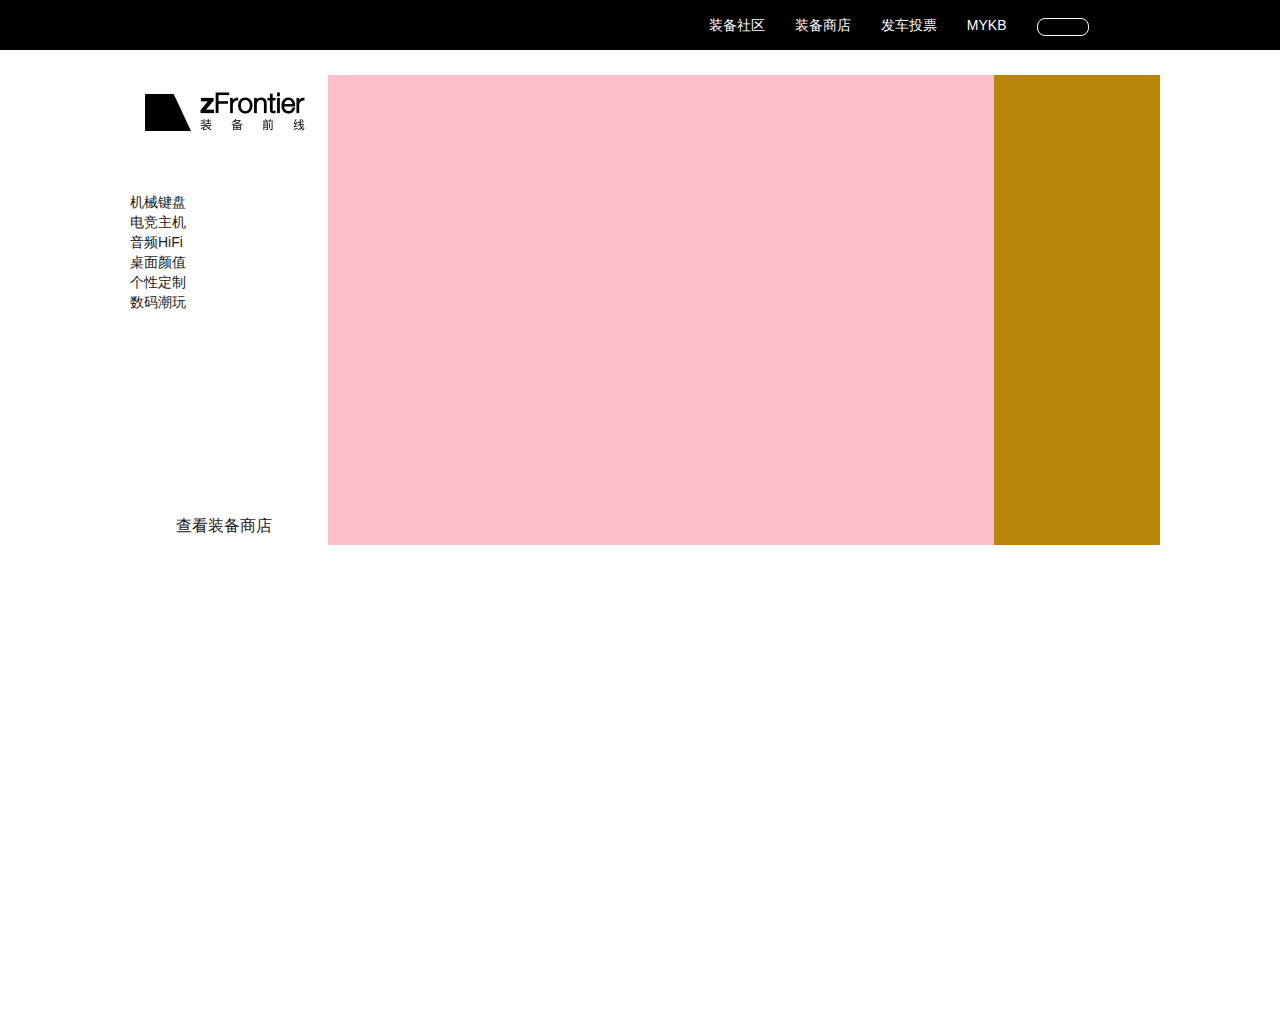
==== zfrontier/index.html @ ff0afa1e "左侧列表动作实现" ====
<!DOCTYPE html>
<html lang="zh">
<head>
    <meta charset="UTF-8">
    <meta name="viewport" content="width=device-width, initial-scale=1.0">
    <meta http-equiv="X-UA-Compatible" content="ie=edge">
    <title>装备前线</title>
    <link rel="stylesheet" href="css/index.css">
</head>
<body>
    <!-- 网页头 -->
    <header>
        <ul class="headerContent">
            <li>
                <a href="">
                    <div class="profilePhoto"></div>
                </a>
            </li>
            <li>
                <input type="text">
                <img src="" alt="">
            </li>
            <li>
                <a href="">MYKB</a>
            </li>
            <li>
                <a href="">发车投票</a>
            </li>
            <li>
                <a href="">装备商店</a>
            </li>
            <li>
                <a href="">装备社区</a>
            </li>
        </ul>
    </header>
    <!-- 网页主体的上部分 -->
    <div class="homeTop">
        <!-- 网页主体的上部分左边 -->
        <div class="topLeft">
            <!-- logo -->
            <div class="homeLogo">
                <img src="img/icons/home-logo.png" alt="">
            </div>
            <!-- 列表 -->
            <div class="leftList">
                <div>
                    <a href="">机械键盘</a>
                    <span></span>  <!-- iconfont代码生成右箭头 -->
                    <ul>
                        <li>
                            <a href="">键盘</a>
                        </li>
                        <li>
                            <a href="">Das</a>
                        </li>
                        <li>
                            <a href="">WASD</a>
                        </li>
                        <li>
                            <a href="">Feenix</a>
                        </li>
                        <li>
                            <a href="">Filco</a>
                        </li>
                        <li>
                            <a href="">Leopold</a>
                        </li>
                        <br>
                        <li>
                            <a href="">键帽</a>
                        </li>
                        <li>
                            <a href="">GMK</a>
                        </li>
                        <li>
                            <a href="">Keyreative</a>
                        </li>
                        <li>
                            <a href="">JTK</a>
                        </li>
                        <li>
                            <a href="">SP</a>
                        </li>
                        <li>
                            <a href="">MYKB</a>
                        </li>
                        <br>
                        <li>
                            <a href="">客制化</a>
                        </li>
                        <li>
                            <a href="">套件</a>
                        </li>
                        <li>
                            <a href="">轴体</a>
                        </li>
                        <li>
                            <a href="">USB编织线</a>
                        </li>
                    </ul>
                </div>
                <div>
                    <a href="">电竞主机</a>
                    <span></span>
                    <ul>
                        <li>
                            <a href="">核心</a>
                        </li>
                        <li>
                            <a href="">CPU</a>
                        </li>
                        <li>
                            <a href="">主板</a>
                        </li>
                        <li>
                            <a href="">显卡</a>
                        </li>
                        <li>
                            <a href="">内存</a>
                        </li>
                        <li>
                            <a href="">SSD</a>
                        </li>
                        <br>
                        <li>
                            <a href="">配件</a>
                        </li>
                        <li>
                            <a href="">机箱</a>
                        </li>
                        <li>
                            <a href="">电源</a>
                        </li>
                        <li>
                            <a href="">散热</a>
                        </li>
                        <br>
                        <li>
                            <a href="">外设</a>
                        </li>
                        <li>
                            <a href="">鼠标</a>
                        </li>
                        <li>
                            <a href="">桌垫</a>
                        </li>
                        <li>
                            <a href="">电竞耳麦</a>
                        </li>
                    </ul>
                </div>
                <div>
                    <a href="">音频HiFi</a>
                    <span></span>
                    <ul>
                        <li>
                            <a href="">耳机</a>
                        </li>
                        <li>
                            <a href="">头戴</a>
                        </li>
                        <li>
                            <a href="">入耳</a>
                        </li>
                        <li>
                            <a href="">后绕</a>
                        </li>
                        <li>
                            <a href="">动圈</a>
                        </li>
                        <li>
                            <a href="">动铁</a>
                        </li>
                        <li>
                            <a href="">蓝牙</a>
                        </li>
                        <li>
                            <a href="">主动降噪</a>
                        </li>
                        <li>
                            <a href="">HiFi</a>
                        </li>
                        <br>
                        <li>
                            <a href="">音箱</a>
                        </li>
                        <br>
                        <li>
                            <a href="">播放器</a>
                        </li>
                    </ul>
                </div>
                <div>
                    <a href="">桌面颜值</a>
                    <span></span>
                    <ul></ul>
                </div>
                <div>
                    <a href="">个性定制</a>
                    <span></span>
                    <ul></ul>
                </div>
                <div>
                    <a href="">数码潮玩</a>
                    <span></span>
                    <ul></ul>
                </div>
            </div>
            <!-- 列表底部链接 -->
            <div class="viewStore">
                <a href="">查看装备商店</a>
            </div>
        </div>
        <!-- 网页主体的的上部分中间
            布局改为左右（左右）
        <div class="topMiddle">
            
        </div> -->
        <!-- 网页主体的上部分右边 -->
        <!-- 此部分定位用position解决 -->
        <div class="topRight">
            <!-- 右边的左边部分 80% -->
            <div class="topRightLeft">
                <!-- 搜索框+热词 -->
                <div>

                </div>
                
                <div>
                    
                </div>
            </div>
            <!-- 右边的右边部分 20% -->
            <div class="topRightRight">

            </div>
        </div>
    </div>
    <!-- 网页主体的中间部分 -->
    <div class="homeMiddle">

    </div>
    <!-- 网页主体的下部分 -->
    <div class="homeBottom">

    </div>
    <script src='js/index.js'></script>
</body>
</html>
---- zfrontier/css/index.css ----
/* css reset */
*{
    margin: 0;
    padding: 0;
}
body,html{
    font-family: PingFangSC-Light,-apple-system,PingFang SC,Helvetica Neue,Helvetica,Microsoft YaHei,Arial,sans-serif;;
}
/* 网页头 */
header{
    width: 100%;
    height: 50px;
    background: #000;
    line-height: 50px;
}
.headerContent{
    width: 1040px;
    margin: 0 auto;
    list-style: none;
    text-decoration: none;
    display: flex;
    flex-direction: row-reverse;
}
.headerContent>li{
    padding-left: 30px;
}
.headerContent>li>a{
    color: #ffffff;
    text-decoration: none;
    font-size: 14px;
    font-family: PingFangSC-Light,-apple-system,PingFang SC,Helvetica Neue,Helvetica,Microsoft YaHei,Arial,sans-serif;
}
.headerContent>li>a:hover{
    color: #aaa;
}
.headerContent>li>input{
    width: 50px;
    height: 16px;
    background-color: #000;
    outline: none;
    border: 1px solid #fff;
    border-radius: 8px;
    font-size: 10px;
    color: #fff;
    text-indent: 4px;
}
.profilePhoto{
    height: 37px;
    width: 37px;
    /* background-color: lightblue; */
    margin-top: 6px;
}
/* 内容顶部 */
.homeTop{
    position: relative;
    width: 1040px;
    height: 470px;
    margin: 25px auto 25px;
    /* background-color: rgba(0, 255, 255, 0.253); */
    display: flex;
    justify-content: space-between;
}
.topLeft{
    width: 20%;
    height: 470px;
    /* background-color: rgba(34, 139, 34, 0.377); */
    position: relative;
}
.topRight{
    width: 815px;
    height: 470px;
    background-color: darkgoldenrod;
}
/* 顶部 左边 logo */
.homeLogo{
    padding: 17px 25px 47px;
}
.homeLogo>img{
    width: 160px;
}
/* 顶部 左边列表 */
.leftList{
    box-sizing: border-box;
    padding: 10px;
}
.leftList>div{
    clear: both;
    /* height: 20px; */
    line-height: 20px;
}
.leftList>div>a{
    text-decoration: none;
    color: #191919;
    font-size: 14px;
}
/* .viewStore{
    margin: 0 auto;
} */
.leftList>div>ul{
    list-style: none;
    display: block;
    /* 隐藏时的样式 */
    height: 0px;
    overflow: hidden;
    transition: height .5s ease;
}
/************************/
/* 左边列表动作相关 */
.open{
    display: block;
}
.open>ul{
    height: 100px !important;
}
/************************/

.leftList>div>ul>li{
    float: left;
}
.leftList>div>ul>li>a{
    text-decoration: none;
    padding-right: 5px;
    color: #a4b4d1;
}
.leftList>div>ul>li>a:hover{
    color: #009bff;
}
/* 每项的开头元素加粗 */
.leftList>div>ul>li:first-child,
.leftList>div>ul>br+li{
    font-weight: 600;
}
/* 查看装备商店 */
.viewStore>a{
    color: #191919;
    width: 100%;
    margin: 0 auto;
    padding: 3px 0;
    position: absolute;
    bottom: 5px;
    text-decoration: none;
    text-align: center;
}
/* 顶部 右边 */
.topRight{
    width: 80%;
    height: 470px;
}
/* 顶部 右边 左边 */
.topRightLeft{
    width: 80%;
    height: 470px;
    background-color: pink;
}
/* 顶部 右边 右边 */
.topRightRight{
    width: 20%;
    height: 470px;

}
/* 定位使用position */
/* 绝对定位父元素  relative */
.topRightLeft,.topRightRight{
    position: relative;
}
/* 定位子元素 absolute */
.topRightLeft>div,.topRightRight>div{
    position: absolute;
}
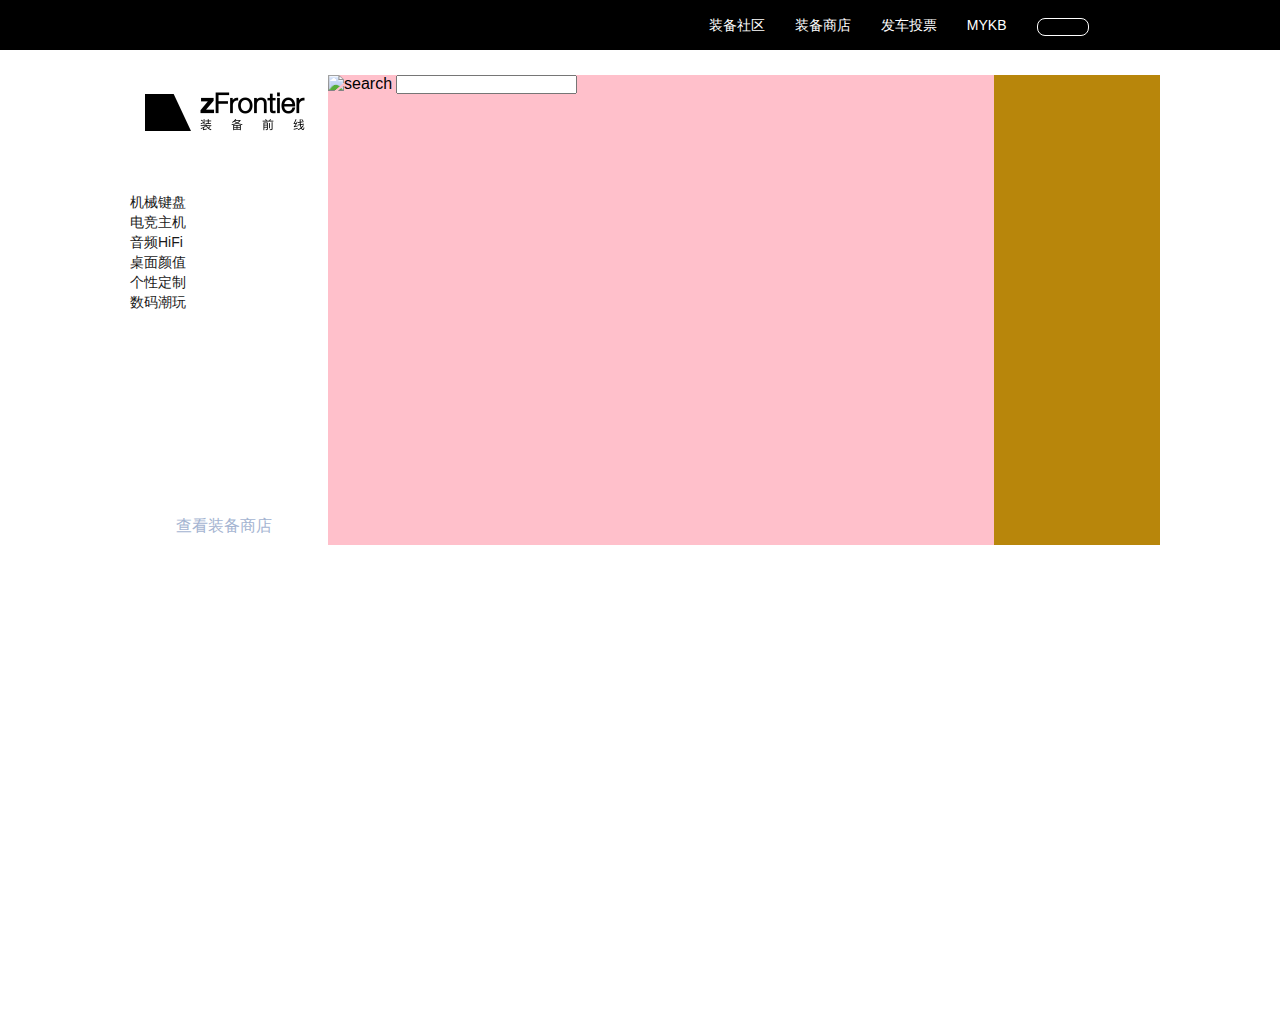
==== commit 2aa0a5f5: "emmm" ====
--- a/zfrontier/index.html
+++ b/zfrontier/index.html
@@ -194,17 +194,59 @@
                 <div>
                     <a href="">桌面颜值</a>
                     <span></span>
-                    <ul></ul>
+                    <ul>
+                        <li>
+                            <a href="">手托</a>
+                        </li>
+                        <li>
+                            <a href="">桌垫</a>
+                        </li>
+                        <li>
+                            <a href="">陀螺</a>
+                        </li>
+                    </ul>
                 </div>
                 <div>
                     <a href="">个性定制</a>
                     <span></span>
-                    <ul></ul>
+                    <ul>
+                        <li>
+                            <a href="">UNIQEY</a>
+                        </li>
+                        <li>
+                            <a href="">MYKB</a>
+                        </li>
+                        <li>
+                            <a href="">WASD</a>
+                        </li>
+                        <li>
+                            <a href="">编织线</a>
+                        </li>
+                    </ul>
                 </div>
                 <div>
                     <a href="">数码潮玩</a>
                     <span></span>
-                    <ul></ul>
+                    <ul>
+                        <li>
+                            <a href="">租装备</a>
+                        </li>
+                        <li>
+                            <a href="">电玩</a>
+                        </li>
+                        <li>
+                            <a href="">无人机</a>
+                        </li>
+                        <li>
+                            <a href="">影像</a>
+                        </li>
+                        <li>
+                            <a href="">NAS</a>
+                        </li>
+                        <li>
+                            <a href="">电力补给</a>
+                        </li>
+                    </ul>
                 </div>
             </div>
             <!-- 列表底部链接 -->
@@ -224,7 +266,10 @@
             <div class="topRightLeft">
                 <!-- 搜索框+热词 -->
                 <div>
-
+                    <div>
+                        <img src="" alt="search">
+                        <input type="text">
+                    </div>
                 </div>
                 
                 <div>
--- a/zfrontier/css/index.css
+++ b/zfrontier/css/index.css
@@ -110,7 +110,7 @@
     display: block;
 }
 .open>ul{
-    height: 100px !important;
+    height: 90px !important;
 }
 /************************/
 
@@ -123,7 +123,7 @@
     color: #a4b4d1;
 }
 .leftList>div>ul>li>a:hover{
-    color: #009bff;
+    color: #2eacff;
 }
 /* 每项的开头元素加粗 */
 .leftList>div>ul>li:first-child,
@@ -132,7 +132,7 @@
 }
 /* 查看装备商店 */
 .viewStore>a{
-    color: #191919;
+    color: #a4b4d1;
     width: 100%;
     margin: 0 auto;
     padding: 3px 0;
@@ -140,6 +140,9 @@
     bottom: 5px;
     text-decoration: none;
     text-align: center;
+}
+.viewStore>a:hover{
+    color: #2eacff;
 }
 /* 顶部 右边 */
 .topRight{
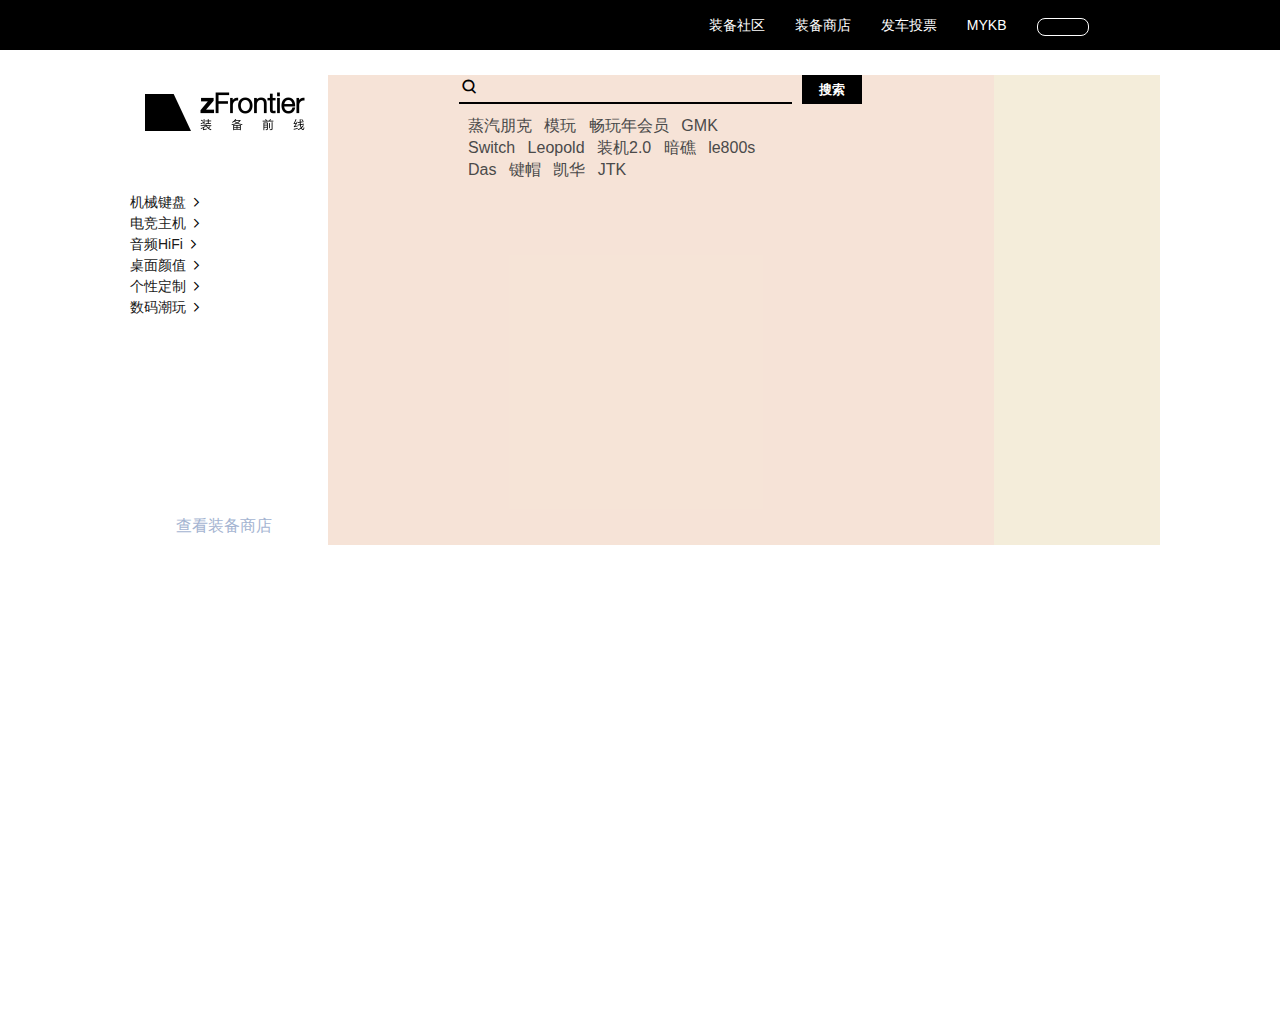
==== commit c6d3556d: "使用iconfont生成图标，并通过DOM添加动作" ====
--- a/zfrontier/index.html
+++ b/zfrontier/index.html
@@ -6,6 +6,7 @@
     <meta http-equiv="X-UA-Compatible" content="ie=edge">
     <title>装备前线</title>
     <link rel="stylesheet" href="css/index.css">
+    <link rel="stylesheet" href="css/iconfont/iconfont.css">
 </head>
 <body>
     <!-- 网页头 -->
@@ -46,7 +47,7 @@
             <div class="leftList">
                 <div>
                     <a href="">机械键盘</a>
-                    <span></span>  <!-- iconfont代码生成右箭头 -->
+                    <span class="iconfont icon-next"></span>  <!-- iconfont代码生成右箭头 -->
                     <ul>
                         <li>
                             <a href="">键盘</a>
@@ -102,7 +103,7 @@
                 </div>
                 <div>
                     <a href="">电竞主机</a>
-                    <span></span>
+                    <span class="iconfont icon-next"></span>
                     <ul>
                         <li>
                             <a href="">核心</a>
@@ -152,7 +153,7 @@
                 </div>
                 <div>
                     <a href="">音频HiFi</a>
-                    <span></span>
+                    <span class="iconfont icon-next"></span>
                     <ul>
                         <li>
                             <a href="">耳机</a>
@@ -193,7 +194,7 @@
                 </div>
                 <div>
                     <a href="">桌面颜值</a>
-                    <span></span>
+                    <span class="iconfont icon-next"></span>
                     <ul>
                         <li>
                             <a href="">手托</a>
@@ -208,7 +209,7 @@
                 </div>
                 <div>
                     <a href="">个性定制</a>
-                    <span></span>
+                    <span class="iconfont icon-next"></span>
                     <ul>
                         <li>
                             <a href="">UNIQEY</a>
@@ -226,7 +227,7 @@
                 </div>
                 <div>
                     <a href="">数码潮玩</a>
-                    <span></span>
+                    <span class="iconfont icon-next"></span>
                     <ul>
                         <li>
                             <a href="">租装备</a>
@@ -267,13 +268,25 @@
                 <!-- 搜索框+热词 -->
                 <div>
                     <div>
-                        <img src="" alt="search">
+                        <span class="iconfont icon-search"></span>
                         <input type="text">
                     </div>
-                </div>
-                
-                <div>
-                    
+                    <button>搜索</button>
+                </div>
+                <div>
+                    <span>蒸汽朋克</span>
+                    <span>模玩</span>
+                    <span>畅玩年会员</span>
+                    <span>GMK</span>
+                    <span>Switch</span>
+                    <span>Leopold</span>
+                    <span>装机2.0</span>
+                    <span>暗礁</span>
+                    <span>le800s</span>
+                    <span>Das</span>
+                    <span>键帽</span>
+                    <span>凯华</span>
+                    <span>JTK</span>
                 </div>
             </div>
             <!-- 右边的右边部分 20% -->
--- a/zfrontier/css/index.css
+++ b/zfrontier/css/index.css
@@ -69,7 +69,7 @@
 .topRight{
     width: 815px;
     height: 470px;
-    background-color: darkgoldenrod;
+    background-color: rgba(184, 135, 11, 0.151);
 }
 /* 顶部 左边 logo */
 .homeLogo{
@@ -92,6 +92,10 @@
     text-decoration: none;
     color: #191919;
     font-size: 14px;
+}
+.leftList .iconfont{
+    font-size: 13px;
+    font-weight: bolder;
 }
 /* .viewStore{
     margin: 0 auto;
@@ -109,8 +113,23 @@
 .open{
     display: block;
 }
-.open>ul{
+.open:nth-child(1)>ul{
     height: 90px !important;
+}
+.open:nth-child(2)>ul{
+    height: 75px !important;
+}
+.open:nth-child(3)>ul{
+    height: 75px !important;
+}
+.open:nth-child(4)>ul{
+    height: 30px !important;
+}
+.open:nth-child(5)>ul{
+    height: 30px !important;
+}
+.open:nth-child(6)>ul{
+    height: 45px !important;
 }
 /************************/
 
@@ -153,7 +172,7 @@
 .topRightLeft{
     width: 80%;
     height: 470px;
-    background-color: pink;
+    background-color: rgba(255, 192, 203, 0.199);
 }
 /* 顶部 右边 右边 */
 .topRightRight{
@@ -170,3 +189,51 @@
 .topRightLeft>div,.topRightRight>div{
     position: absolute;
 }
+/* 右边的左边部分 搜索框+热词 */
+.topRightLeft{
+    /* position: relative; */
+}
+.topRightLeft>div{
+    padding-top: 0px;
+    width: 100%;
+    /* height: 110px; */
+    /* background-color: #fff; */
+    display: flex;
+    justify-content: center;
+}
+.topRightLeft>div>div{
+    width: 50%;
+    /* position: absolute;
+    left: 20%;
+    top: 21%; */
+    border-bottom: 2px solid #000;
+}
+.topRightLeft>div>div>span{
+    font-size: 20px;
+    font-weight: bolder;
+}
+.topRightLeft>div>div>input{
+    width: 92%;
+    height: 25px;
+    border: none;
+    background-color: transparent;
+}
+.topRightLeft>div>button{
+    margin-left: 10px;
+    width: 60px;
+    background-color: #000;
+    border: none;
+    color: #fff;
+    font-weight: bold;
+}
+.topRightLeft>div:nth-child(2){
+    display: block;
+    padding-top: 40px;
+    padding-left: 140px;
+    width: 47%;
+    line-height: 22px;
+    color: #4a4a4a;
+}
+.topRightLeft>div:nth-child(2)>span{
+    margin-right: 8px;
+}
--- a/zfrontier/css/iconfont/iconfont.css
+++ b/zfrontier/css/iconfont/iconfont.css
@@ -0,0 +1,29 @@
+@font-face {font-family: "iconfont";
+  src: url('iconfont.eot?t=1578051355663'); /* IE9 */
+  src: url('iconfont.eot?t=1578051355663#iefix') format('embedded-opentype'), /* IE6-IE8 */
+  url('[data-uri]') format('woff2'),
+  url('iconfont.woff?t=1578051355663') format('woff'),
+  url('iconfont.ttf?t=1578051355663') format('truetype'), /* chrome, firefox, opera, Safari, Android, iOS 4.2+ */
+  url('iconfont.svg?t=1578051355663#iconfont') format('svg'); /* iOS 4.1- */
+}
+
+.iconfont {
+  font-family: "iconfont" !important;
+  font-size: 16px;
+  font-style: normal;
+  -webkit-font-smoothing: antialiased;
+  -moz-osx-font-smoothing: grayscale;
+}
+
+.icon-down:before {
+  content: "\e69b";
+}
+
+.icon-next:before {
+  content: "\e6a2";
+}
+
+.icon-search:before {
+  content: "\e6e1";
+}
+
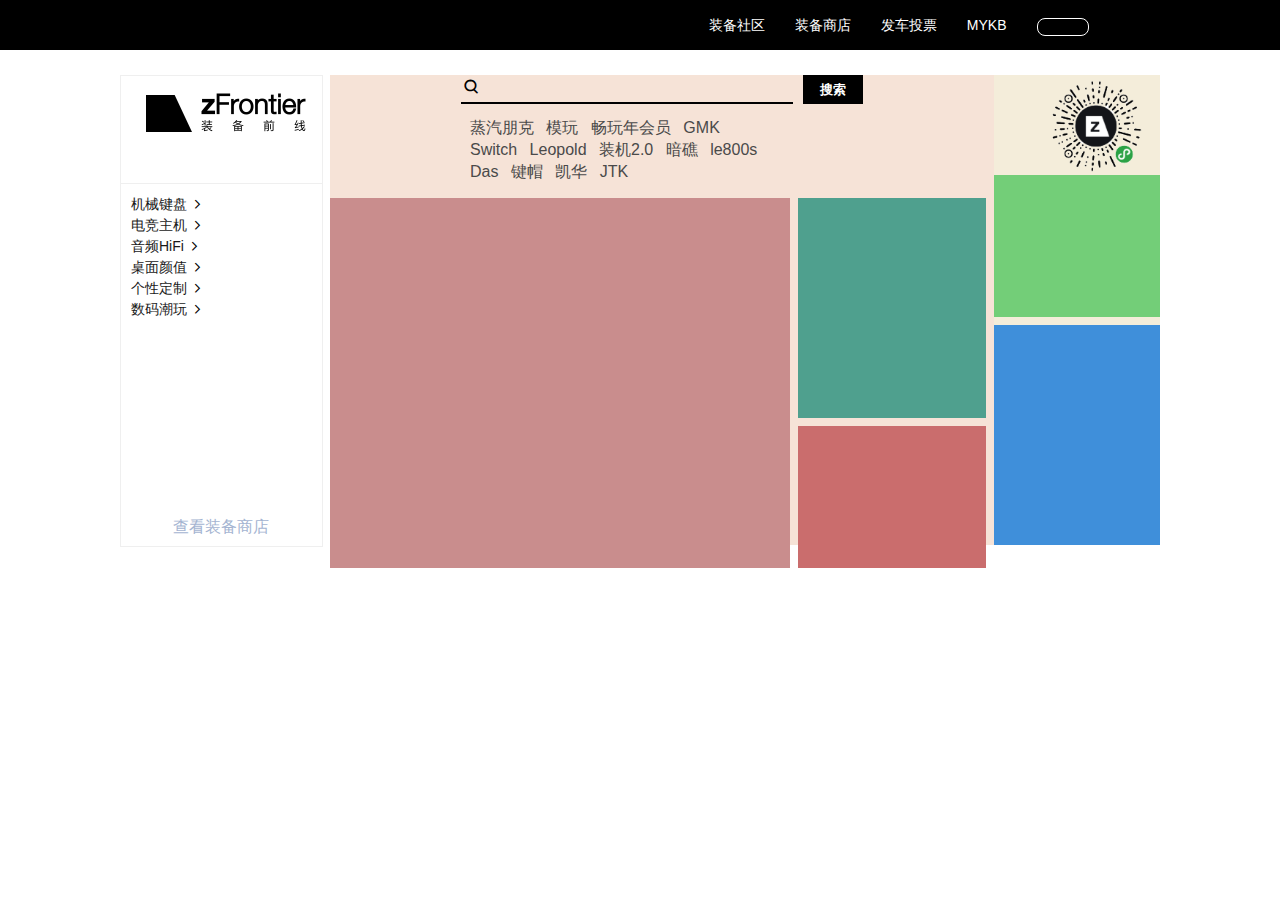
==== commit 2299d50c: "顶部布局完成" ====
--- a/zfrontier/index.html
+++ b/zfrontier/index.html
@@ -288,10 +288,30 @@
                     <span>凯华</span>
                     <span>JTK</span>
                 </div>
+                <!-- 三大块 -->
+                <div class="topmain1">
+                    <!-- 轮播图 -->
+                    <div>
+
+                    </div>
+                    <div>
+
+                    </div>
+                    <div>
+
+                    </div>
+
+                </div>
             </div>
             <!-- 右边的右边部分 20% -->
             <div class="topRightRight">
-
+                <div>
+
+                </div>
+                <div>
+
+                </div>
+                <img src="img/wx.png" alt="">
             </div>
         </div>
     </div>
--- a/zfrontier/css/index.css
+++ b/zfrontier/css/index.css
@@ -61,8 +61,9 @@
     justify-content: space-between;
 }
 .topLeft{
-    width: 20%;
-    height: 470px;
+    width: 19.3%;
+    height: 470px;
+    border: 1px solid #00000010;
     /* background-color: rgba(34, 139, 34, 0.377); */
     position: relative;
 }
@@ -74,6 +75,7 @@
 /* 顶部 左边 logo */
 .homeLogo{
     padding: 17px 25px 47px;
+    border-bottom: 1px solid #00000010;
 }
 .homeLogo>img{
     width: 160px;
@@ -165,8 +167,9 @@
 }
 /* 顶部 右边 */
 .topRight{
-    width: 80%;
-    height: 470px;
+    width: 830px;
+    height: 470px;
+    display: flex;
 }
 /* 顶部 右边 左边 */
 .topRightLeft{
@@ -183,11 +186,11 @@
 /* 定位使用position */
 /* 绝对定位父元素  relative */
 .topRightLeft,.topRightRight{
-    position: relative;
+    /* position: relative; */
 }
 /* 定位子元素 absolute */
 .topRightLeft>div,.topRightRight>div{
-    position: absolute;
+    /* position: absolute; */
 }
 /* 右边的左边部分 搜索框+热词 */
 .topRightLeft{
@@ -201,7 +204,7 @@
     display: flex;
     justify-content: center;
 }
-.topRightLeft>div>div{
+.topRightLeft>div:first-child>div{
     width: 50%;
     /* position: absolute;
     left: 20%;
@@ -228,7 +231,7 @@
 }
 .topRightLeft>div:nth-child(2){
     display: block;
-    padding-top: 40px;
+    padding-top: 13px;
     padding-left: 140px;
     width: 47%;
     line-height: 22px;
@@ -237,3 +240,65 @@
 .topRightLeft>div:nth-child(2)>span{
     margin-right: 8px;
 }
+
+/* 主体内容 */
+.topRightLeft>.topmain1{
+    display: block;
+    margin-top: 15px;
+    width: 100%;
+    height: 370px;
+    /* background-color: #000; */
+    position: relative;
+}
+.topRightLeft>.topmain1>div:nth-child(1){
+    width: 460px;
+    height: 370px;
+    background-color: rgb(201, 141, 141);
+    position: absolute;
+    top: 0;
+    left: 0;
+}
+.topRightLeft>.topmain1>div:nth-child(2){
+    width: 188px;
+    height: 220px;
+    background-color: rgb(79, 160, 142);
+    position: absolute;
+    top: 0px;
+    right: 8px;
+}
+.topRightLeft>.topmain1>div:nth-child(3){
+    width: 188px;
+    height: 142px;
+    background-color: rgb(202, 109, 109);
+    position: absolute;
+    bottom: 0px;
+    right: 8px;
+}
+.topRightRight{
+    width: 166px;
+    height: 470px;
+    /* margin-top: 100px; */
+    /* background-color: #fff; */
+}
+.topRightRight>div:nth-child(1){
+    width: 166px;
+    height: 142px;
+    position: absolute;
+    background-color: rgb(115, 206, 120);
+    top: 100px;
+    right: 0px;
+}
+.topRightRight>div:nth-child(2){
+    width: 166px;
+    height: 220px;
+    position: absolute;
+    background-color: rgb(63, 143, 218);
+    bottom: 0px;
+    right: 0px;
+}
+.topRightRight>img{
+    height: 100px;
+    position: absolute;
+    top: 0px;
+    right: 15px;
+}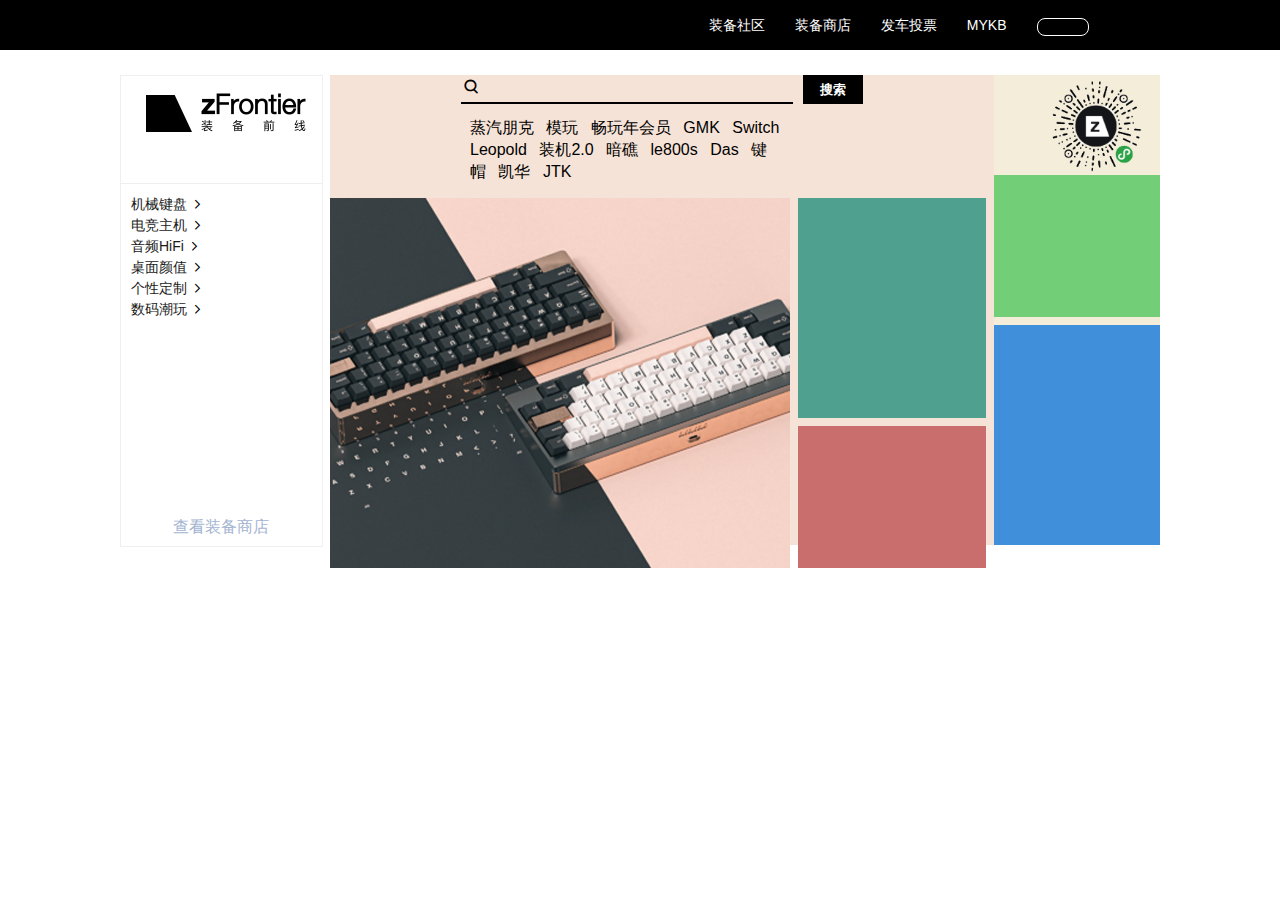
==== commit e2263e80: "主页简易轮播图，JS手写" ====
--- a/zfrontier/index.html
+++ b/zfrontier/index.html
@@ -274,25 +274,67 @@
                     <button>搜索</button>
                 </div>
                 <div>
-                    <span>蒸汽朋克</span>
-                    <span>模玩</span>
-                    <span>畅玩年会员</span>
-                    <span>GMK</span>
-                    <span>Switch</span>
-                    <span>Leopold</span>
-                    <span>装机2.0</span>
-                    <span>暗礁</span>
-                    <span>le800s</span>
-                    <span>Das</span>
-                    <span>键帽</span>
-                    <span>凯华</span>
-                    <span>JTK</span>
+                    <a href="">
+                        <span>蒸汽朋克</span>
+                    </a>
+                    <a href="">
+                        <span>模玩</span>
+                    </a>
+                    <a href="">
+                        <span>畅玩年会员</span>
+                    </a>
+                    <a href="">
+                        <span>GMK</span>
+                    </a>
+                    <a href="">
+                        <span>Switch</span>
+                    </a>
+                    <a href="">
+                        <span>Leopold</span>
+                    </a>
+                    <a href="">
+                        <span>装机2.0</span>
+                    </a>
+                    <a href="">
+                        <span>暗礁</span>
+                    </a>
+                    <a href="">
+                        <span>le800s</span>
+                    </a>
+                    <a href="">
+                        <span>Das</span>
+                    </a>
+                    <a href="">
+                        <span>键帽</span>
+                    </a>
+                    <a href="">
+                        <span>凯华</span>
+                    </a>
+                    <a href="">
+                        <span>JTK</span>
+                    </a>
                 </div>
                 <!-- 三大块 -->
                 <div class="topmain1">
                     <!-- 轮播图 -->
                     <div>
-
+                        <ul id="indexCarousel" class="indexCarousel">
+                            <li>
+                                <a href="">
+                                    <img src="img/indexCarousel/1.png" alt="">
+                                </a>
+                            </li>
+                            <li>
+                                <a href="">
+                                    <img src="img/indexCarousel/2.png" alt="">
+                                </a>
+                            </li>
+                            <li>
+                                <a href="">
+                                    <img src="img/indexCarousel/3.png" alt="">
+                                </a>
+                            </li>
+                        </ul>
                     </div>
                     <div>
 
@@ -311,7 +353,7 @@
                 <div>
 
                 </div>
-                <img src="img/wx.png" alt="">
+                <img src="img/wx.png" alt="" class="qrCode">
             </div>
         </div>
     </div>
--- a/zfrontier/css/index.css
+++ b/zfrontier/css/index.css
@@ -229,6 +229,11 @@
     color: #fff;
     font-weight: bold;
 }
+.topRightLeft>div>a{
+    text-decoration: none;
+    color: #000;
+    margin-right: 8px;
+}
 .topRightLeft>div:nth-child(2){
     display: block;
     padding-top: 13px;
@@ -301,4 +306,28 @@
     position: absolute;
     top: 0px;
     right: 15px;
+    /* opacity: 1; */
+    transition: opacity 0.2s ease;
+}
+/* 控制二维码显示与隐藏 */
+.play{
+    opacity: 1;
+}
+.hidden{
+    opacity: 0;
+}
+
+/* 主页轮播图样式 */
+.topmain1>div:first-child{
+    width: 460px;
+    overflow: hidden;
+}
+.indexCarousel{
+    list-style: none;
+    width: 1380px;
+    margin-left: 0px;
+    transition: margin-left 0.25s ease;
+}
+.indexCarousel>li{
+    float: left;
 }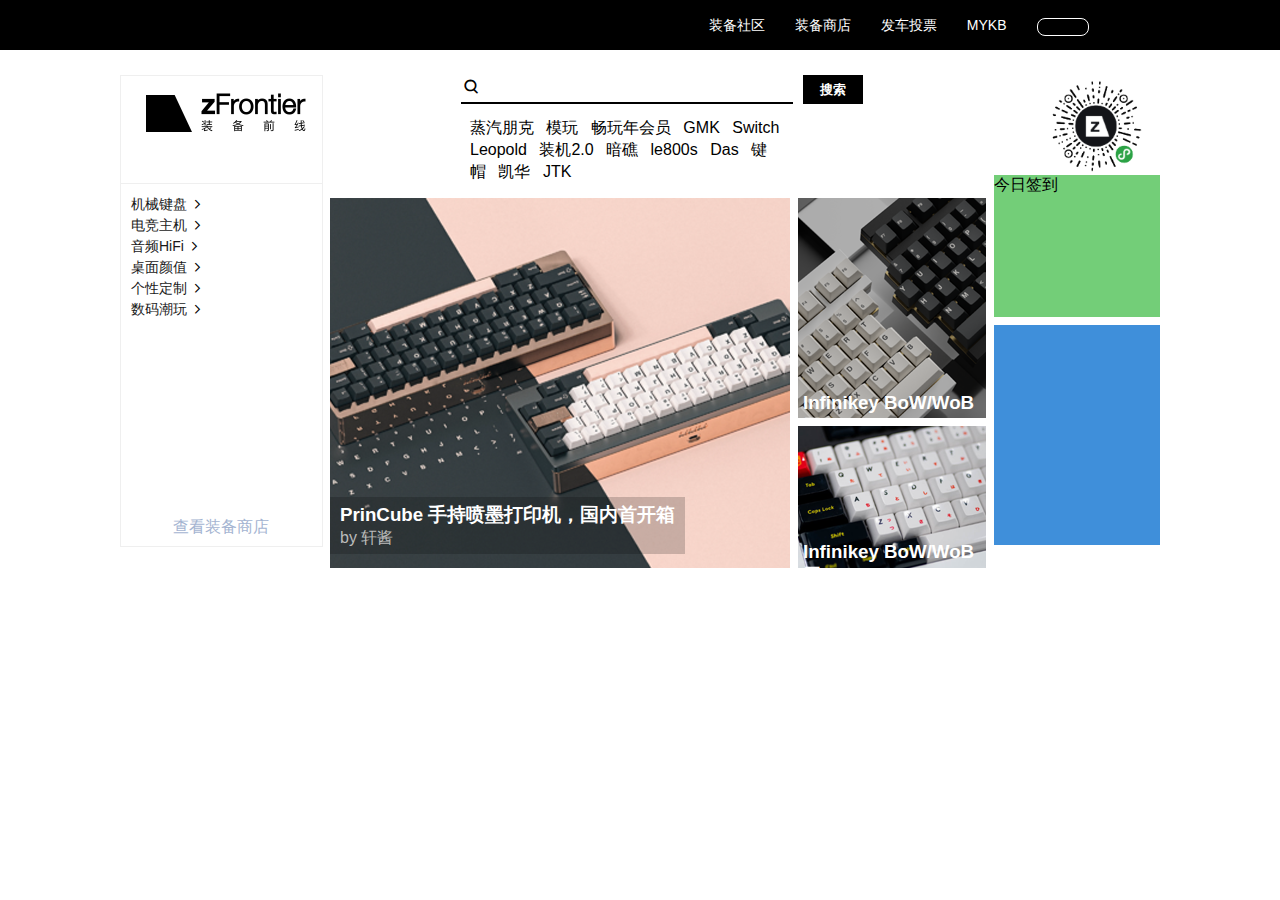
==== commit 2c8850f2: "主体顶部样式动作基本完成" ====
--- a/zfrontier/index.html
+++ b/zfrontier/index.html
@@ -323,32 +323,97 @@
                                 <a href="">
                                     <img src="img/indexCarousel/1.png" alt="">
                                 </a>
+                                <div>
+                                    <h3>
+                                        PrinCube 手持喷墨打印机，国内首开箱
+                                    </h3>
+                                    <span>
+                                        by 轩酱
+                                    </span>
+                                </div>
                             </li>
                             <li>
                                 <a href="">
                                     <img src="img/indexCarousel/2.png" alt="">
                                 </a>
+                                <div>
+                                    <h3>
+                                        GMK Peach Blossom 桃花
+                                    </h3>
+                                    <span>
+                                        人面桃花相映红
+                                    </span>
+                                    <span class="price">
+                                        ￥156.00
+                                    </span>
+                                </div>
                             </li>
                             <li>
                                 <a href="">
                                     <img src="img/indexCarousel/3.png" alt="">
                                 </a>
+                                <div>
+                                    <h3>
+                                        M60-A OLIVIA Edition bt RAMA.WORKS
+                                    </h3>
+                                    <span>
+                                        Olivia 特别限定版！
+                                    </span>
+                                    <span class="price">
+                                        ￥2750.00
+                                    </span>
+                                </div>
                             </li>
                         </ul>
                     </div>
-                    <div>
-
+                    <div class="items1">
+                        <img src="img/items/1.png" alt="">
+                        <!-- onmouseout 显示 -->
+                        <div class="block">
+                            <h3 title="Infinikey BoW/WoB 黑白二色 PBT 热升华键帽套装">
+                                Infinikey BoW/WoB 黑...
+                            </h3>
+                        </div>
+                        <!-- onmouseover 显示 -->
+                        <div class="none">
+                            <h3>
+                                Infinikey BoW/WoB 黑白二色 PBT 热升华键帽套装
+                            </h3>
+                            <span>
+                                经典配色，原厂/苹果风格刻字可选
+                            </span>
+                            <h3>
+                                ￥640.00
+                            </h3>
+                        </div>
                     </div>
-                    <div>
-
+                    <div class="items2">
+                        <img src="img/items/2.png" alt="">
+                        <!-- onmouseout 显示 -->
+                        <div class="block">
+                            <h3 title="Infinikey BoW/WoB 黑白二色 PBT 热升华键帽套装">
+                                Infinikey BoW/WoB 黑...
+                            </h3>
+                        </div>
+                        <!-- onmouseover 显示 -->
+                        <div class="none">
+                            <h3>
+                                Infinikey BoW/WoB 黑白二色 PBT 热升华键帽套装
+                            </h3>
+                            <span>
+                                经典配色，原厂/苹果风格刻字可选
+                            </span>
+                            <h3>
+                                ￥640.00
+                            </h3>
+                        </div>
                     </div>
-
                 </div>
             </div>
             <!-- 右边的右边部分 20% -->
             <div class="topRightRight">
                 <div>
-
+                    <div>今日签到</div>
                 </div>
                 <div>
 
--- a/zfrontier/css/index.css
+++ b/zfrontier/css/index.css
@@ -70,7 +70,7 @@
 .topRight{
     width: 815px;
     height: 470px;
-    background-color: rgba(184, 135, 11, 0.151);
+    /* background-color: rgba(184, 135, 11, 0.151); */
 }
 /* 顶部 左边 logo */
 .homeLogo{
@@ -175,7 +175,7 @@
 .topRightLeft{
     width: 80%;
     height: 470px;
-    background-color: rgba(255, 192, 203, 0.199);
+    /* background-color: rgba(255, 192, 203, 0.199); */
 }
 /* 顶部 右边 右边 */
 .topRightRight{
@@ -220,6 +220,7 @@
     height: 25px;
     border: none;
     background-color: transparent;
+    outline: none;
 }
 .topRightLeft>div>button{
     margin-left: 10px;
@@ -258,7 +259,7 @@
 .topRightLeft>.topmain1>div:nth-child(1){
     width: 460px;
     height: 370px;
-    background-color: rgb(201, 141, 141);
+    /* background-color: rgb(201, 141, 141); */
     position: absolute;
     top: 0;
     left: 0;
@@ -330,4 +331,100 @@
 }
 .indexCarousel>li{
     float: left;
+}
+
+/* 主页顶部文字部分 */
+/* 轮播图相关 */
+.indexCarousel>li{
+    position: relative;
+}
+.indexCarousel>li>div{
+    padding: 5px 10px;
+    background: #00000030;
+    position: absolute;
+    top: 80%;
+    left: 0;
+    color: #fff;
+}
+.indexCarousel>li:first-child>div>span{
+    color: #bbb;
+}
+.indexCarousel>li:nth-child(2)>div>span{
+    color: #e4e4e4;
+}
+.indexCarousel>li:nth-child(2)>div>.price{
+    color: #fff;
+}
+.indexCarousel>li:nth-child(3)>div>span{
+    color: #e4e4e4;
+}
+.indexCarousel>li:nth-child(3)>div>.price{
+    color: #fff;
+}
+/* 项目s相关 */
+.items1,.items2{
+    position: relative;
+    margin-top: 0px;
+    transition: margin-top 0.2s ease
+}
+/* .items1:hover{
+    margin-top: -3px;
+}
+.items2:hover{
+    margin-top: -3px;
+} */
+.items1>div{
+    height: 220px;
+    width: 188px;
+    position: absolute;
+    top: 0px;
+    left: 0px;
+    box-sizing: border-box;
+}
+.items1>div:nth-child(2)>h3{
+    margin-left: 5px;
+    display: block;
+    position: absolute;
+    top: 88%;
+    color: #fff;
+}
+.items1>div:nth-child(3){
+    /* position: absolute;
+    top: 0;
+    left: 0; */
+    background-color: #00000033;
+    color: #fff;
+    padding: 5px;
+    padding-top: 66%;
+}
+.items1>div:nth-child(3)>span{
+    color: #e4e4e4;
+}
+.items2>div{
+    width: 188px;
+    height: 142px;
+    position: absolute;
+    top: 0px;
+    left: 0px;
+    box-sizing: border-box;
+}
+.items2>div:nth-child(2)>h3{
+    margin-left: 5px;
+    display: block;
+    position: absolute;
+    top: 81%;
+    color: #fff;
+}
+.items2>div:nth-child(3){
+    background-color: #00000033;
+    color: #fff;
+    padding: 5px;
+    padding-top: 24%;
+}
+/* 中间两小项目动作样式 */
+.block{
+    display: block;
+}
+.none{
+    display: none;
 }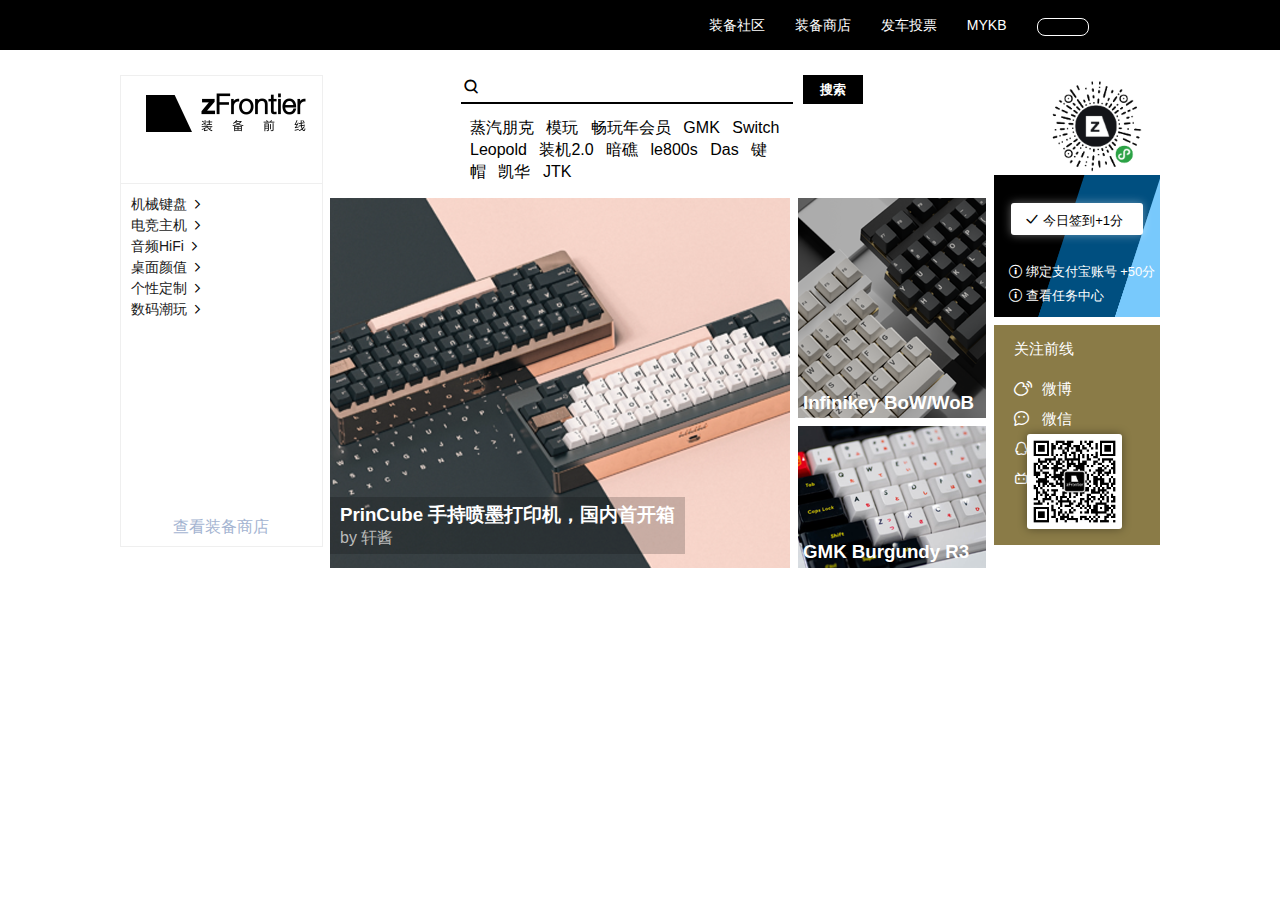
==== commit e824c9e1: "头部还差最后几个span的显示动作" ====
--- a/zfrontier/index.html
+++ b/zfrontier/index.html
@@ -14,7 +14,7 @@
         <ul class="headerContent">
             <li>
                 <a href="">
-                    <div class="profilePhoto"></div>
+                    <div  class="profilePhoto"></div >
                 </a>
             </li>
             <li>
@@ -391,20 +391,20 @@
                         <img src="img/items/2.png" alt="">
                         <!-- onmouseout 显示 -->
                         <div class="block">
-                            <h3 title="Infinikey BoW/WoB 黑白二色 PBT 热升华键帽套装">
-                                Infinikey BoW/WoB 黑...
+                            <h3 title="GMK Burgundy R3">
+                                GMK Burgundy R3
                             </h3>
                         </div>
                         <!-- onmouseover 显示 -->
                         <div class="none">
                             <h3>
-                                Infinikey BoW/WoB 黑白二色 PBT 热升华键帽套装
+                                GMK Burgundy R3
                             </h3>
                             <span>
-                                经典配色，原厂/苹果风格刻字可选
+                                高贵优雅的勃艮第酒红正款款而来
                             </span>
                             <h3>
-                                ￥640.00
+                                ￥244.00
                             </h3>
                         </div>
                     </div>
@@ -412,11 +412,51 @@
             </div>
             <!-- 右边的右边部分 20% -->
             <div class="topRightRight">
-                <div>
-                    <div>今日签到</div>
-                </div>
-                <div>
-
+                <div class="sign">
+                    <div>
+                        <span class="iconfont icon-check"></span>
+                        今日签到+1分
+                    </div>
+                    <p>
+                        <span class="iconfont icon-gantanhao"></span>
+                        绑定支付宝账号 +50分
+                    </p>
+                    <p>
+                        <span class="iconfont icon-gantanhao"></span class="iconfont icon-gantanhao">
+                        查看任务中心
+                    </p>
+                </div>
+                <div class="attention">
+                    <div>
+                        <span>关注前线</span>
+                        <div>
+                            <span class="iconfont icon-weibo"></span>
+                            <a href="https://weibo.com/zFrontier">
+                                <span>微博</span>
+                            </a>
+                        </div>
+                        <div>
+                            <span class="iconfont icon-weixin"></span>
+                            <a href="https://space.bilibili.com/109883179">
+                                <span>微信</span>
+                                <div>
+                                    <img src="img/items/4.png" alt="">
+                                </div>
+                            </a>
+                        </div>
+                        <div>
+                            <span class="iconfont icon-qq"></span>
+                            <a href="">
+                                <span>QQ</span>
+                            </a>
+                        </div>
+                        <div>
+                            <span class="iconfont icon-bilibili-line"></span>
+                            <a href="">
+                                <span>bilibili</span>
+                            </a>
+                        </div>
+                    </div>
                 </div>
                 <img src="img/wx.png" alt="" class="qrCode">
             </div>
--- a/zfrontier/css/index.css
+++ b/zfrontier/css/index.css
@@ -204,6 +204,9 @@
     display: flex;
     justify-content: center;
 }
+.topRightLeft>div:nth-child(2)>a:hover{
+    color: #2eacff;
+}
 .topRightLeft>div:first-child>div{
     width: 50%;
     /* position: absolute;
@@ -298,7 +301,7 @@
     width: 166px;
     height: 220px;
     position: absolute;
-    background-color: rgb(63, 143, 218);
+    /* background-color: rgb(63, 143, 218); */
     bottom: 0px;
     right: 0px;
 }
@@ -310,6 +313,7 @@
     /* opacity: 1; */
     transition: opacity 0.2s ease;
 }
+
 /* 控制二维码显示与隐藏 */
 .play{
     opacity: 1;
@@ -327,7 +331,7 @@
     list-style: none;
     width: 1380px;
     margin-left: 0px;
-    transition: margin-left 0.25s ease;
+    transition: margin-left 0.3s ease;
 }
 .indexCarousel>li{
     float: left;
@@ -365,7 +369,8 @@
 .items1,.items2{
     position: relative;
     margin-top: 0px;
-    transition: margin-top 0.2s ease
+    transition: all 0.2s ease;
+    /* transition: margin-bottom 0.2s ease; */
 }
 /* .items1:hover{
     margin-top: -3px;
@@ -419,12 +424,90 @@
     background-color: #00000033;
     color: #fff;
     padding: 5px;
-    padding-top: 24%;
-}
+    padding-top: 35%;
+}
+.sign{
+    background-image: url("../img/items/3.png");
+    background-size: 166px;
+}
+.sign>div{
+    background-color: #fff;
+    width: 80%;
+    margin: 17% auto;
+    font-size: 13px;
+    box-sizing: border-box;
+    padding-left: 13px;
+    height: 32px;
+    line-height: 32px;
+    border-radius: 3px;
+    box-shadow: #ffffff66 0 0 10px ;
+}
+.sign>p{
+    color: #fff;
+    font-size: 13px;
+    padding-left: 15px;
+    padding-bottom: 6px;
+}
+.sign>p>span{
+    font-size: 13px;
+}
+.attention{
+    background: #8A7B47;
+}
+.attention a{
+    text-decoration: none;
+}
+.attention>div>span{
+    display: block;
+    margin-bottom: 15px;
+}
+.attention span{
+    color: #fff;
+    font-size: 15px;
+}
+.attention>div{
+    padding: 15px 20px 0 20px;
+}
+.attention>div>div{
+    height: 30px;
+    line-height: 30px;
+}
+.attention>div>div>span:first-child{
+    display: inline-block;
+    width: 24px;
+}
+.attention
 /* 中间两小项目动作样式 */
 .block{
     display: block;
 }
 .none{
     display: none;
-}+}
+/* 微信二维码 */
+.attention>div>div:nth-child(3){
+    /* background-color: aqua; */
+    position: relative;
+}
+.attention>div>div:nth-child(3) div{
+    position: absolute;
+    top: 30px;
+    left: 10%;
+    height: 95px;
+    width: 95px;
+    border-radius: 3px;
+    box-shadow: #00000066 0 0 10px;
+    overflow: hidden;
+    /* opacity: 1; */
+    transition: all .15s ease;
+}
+.attention img{
+    width: 95px;
+}
+.high{
+    height: 95px !important;
+}
+.low{
+    height: 0px !important;
+}
+
--- a/zfrontier/css/iconfont/iconfont.css
+++ b/zfrontier/css/iconfont/iconfont.css
@@ -1,10 +1,10 @@
 @font-face {font-family: "iconfont";
-  src: url('iconfont.eot?t=1578051355663'); /* IE9 */
-  src: url('iconfont.eot?t=1578051355663#iefix') format('embedded-opentype'), /* IE6-IE8 */
-  url('[data-uri]') format('woff2'),
-  url('iconfont.woff?t=1578051355663') format('woff'),
-  url('iconfont.ttf?t=1578051355663') format('truetype'), /* chrome, firefox, opera, Safari, Android, iOS 4.2+ */
-  url('iconfont.svg?t=1578051355663#iconfont') format('svg'); /* iOS 4.1- */
+  src: url('iconfont.eot?t=1578395284852'); /* IE9 */
+  src: url('iconfont.eot?t=1578395284852#iefix') format('embedded-opentype'), /* IE6-IE8 */
+  url('[data-uri]') format('woff2'),
+  url('iconfont.woff?t=1578395284852') format('woff'),
+  url('iconfont.ttf?t=1578395284852') format('truetype'), /* chrome, firefox, opera, Safari, Android, iOS 4.2+ */
+  url('iconfont.svg?t=1578395284852#iconfont') format('svg'); /* iOS 4.1- */
 }
 
 .iconfont {
@@ -13,6 +13,26 @@
   font-style: normal;
   -webkit-font-smoothing: antialiased;
   -moz-osx-font-smoothing: grayscale;
+}
+
+.icon-check:before {
+  content: "\e615";
+}
+
+.icon-weixin:before {
+  content: "\e680";
+}
+
+.icon-gantanhao:before {
+  content: "\e61d";
+}
+
+.icon-qq:before {
+  content: "\e647";
+}
+
+.icon-weibo:before {
+  content: "\e696";
 }
 
 .icon-down:before {
@@ -27,3 +47,7 @@
   content: "\e6e1";
 }
 
+.icon-bilibili-line:before {
+  content: "\e75d";
+}
+
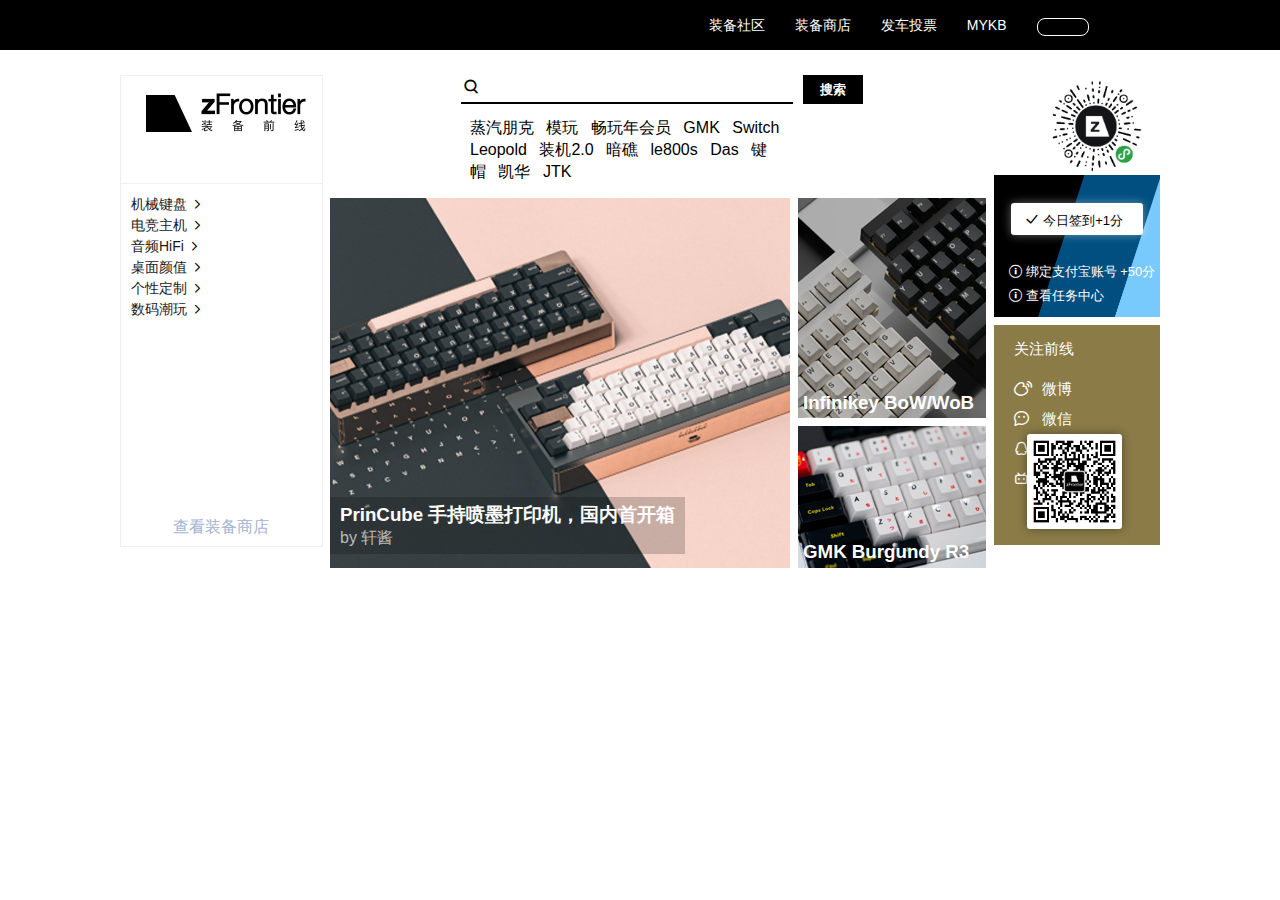
==== commit 282d8db7: "🌈 style(index.html):" ====
--- a/zfrontier/index.html
+++ b/zfrontier/index.html
@@ -1,20 +1,22 @@
 <!DOCTYPE html>
 <html lang="zh">
+
 <head>
     <meta charset="UTF-8">
     <meta name="viewport" content="width=device-width, initial-scale=1.0">
     <meta http-equiv="X-UA-Compatible" content="ie=edge">
-    <title>装备前线</title>
+    <title>装备前线as</title>
     <link rel="stylesheet" href="css/index.css">
     <link rel="stylesheet" href="css/iconfont/iconfont.css">
 </head>
+
 <body>
     <!-- 网页头 -->
     <header>
         <ul class="headerContent">
             <li>
                 <a href="">
-                    <div  class="profilePhoto"></div >
+                    <div class="profilePhoto"></div>
                 </a>
             </li>
             <li>
@@ -47,7 +49,7 @@
             <div class="leftList">
                 <div>
                     <a href="">机械键盘</a>
-                    <span class="iconfont icon-next"></span>  <!-- iconfont代码生成右箭头 -->
+                    <span class="iconfont icon-next"></span> <!-- iconfont代码生成右箭头 -->
                     <ul>
                         <li>
                             <a href="">键盘</a>
@@ -472,4 +474,5 @@
     </div>
     <script src='js/index.js'></script>
 </body>
+
 </html>